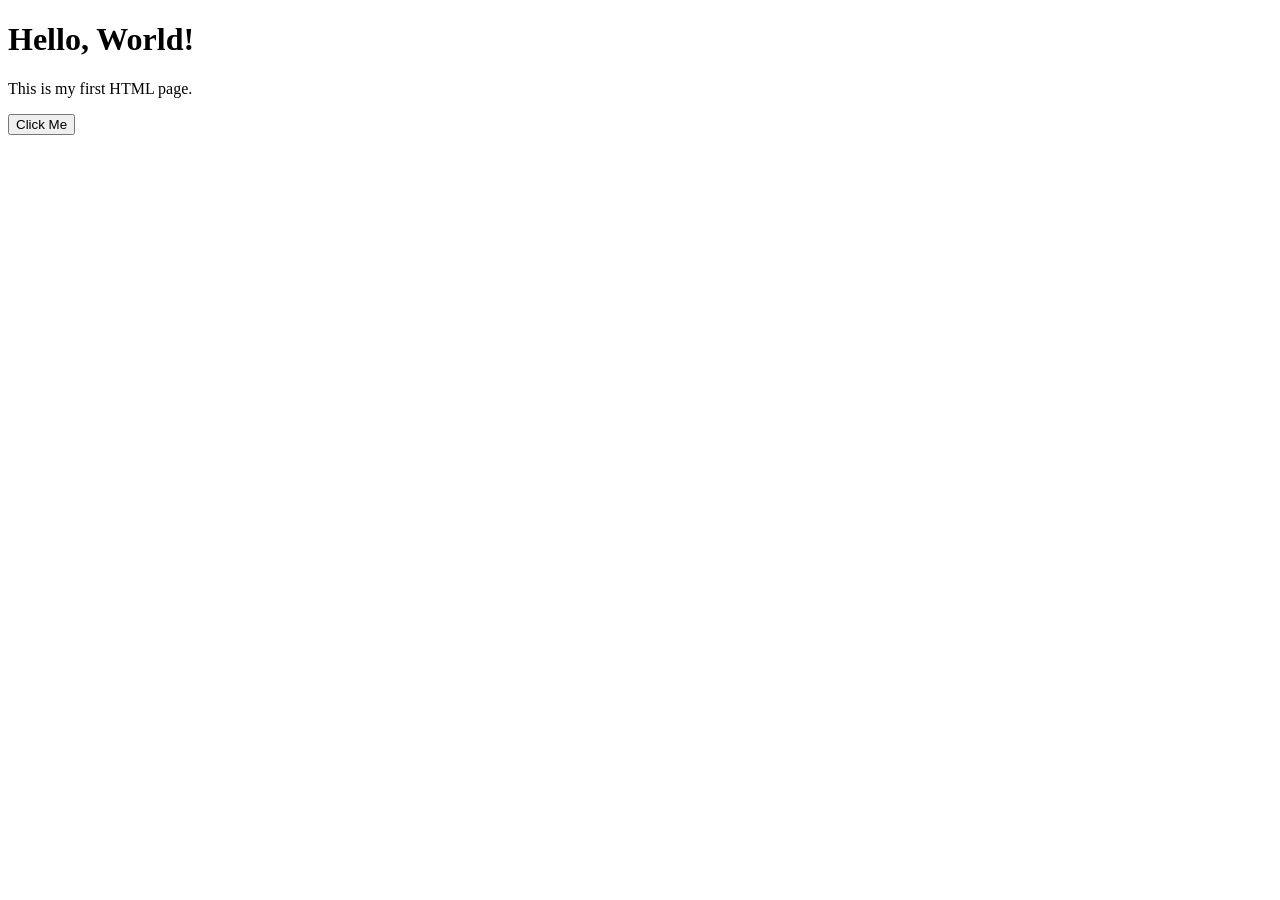
==== index.html @ 64007645 "Add files via upload" ====
<!DOCTYPE html>
<html>
<head>
    <title>My First Page</title>
</head>
<body>

    <h1>Hello, World!</h1>
    <p>This is my first HTML page.</p>

    <button>Click Me</button>

</body>
</html>
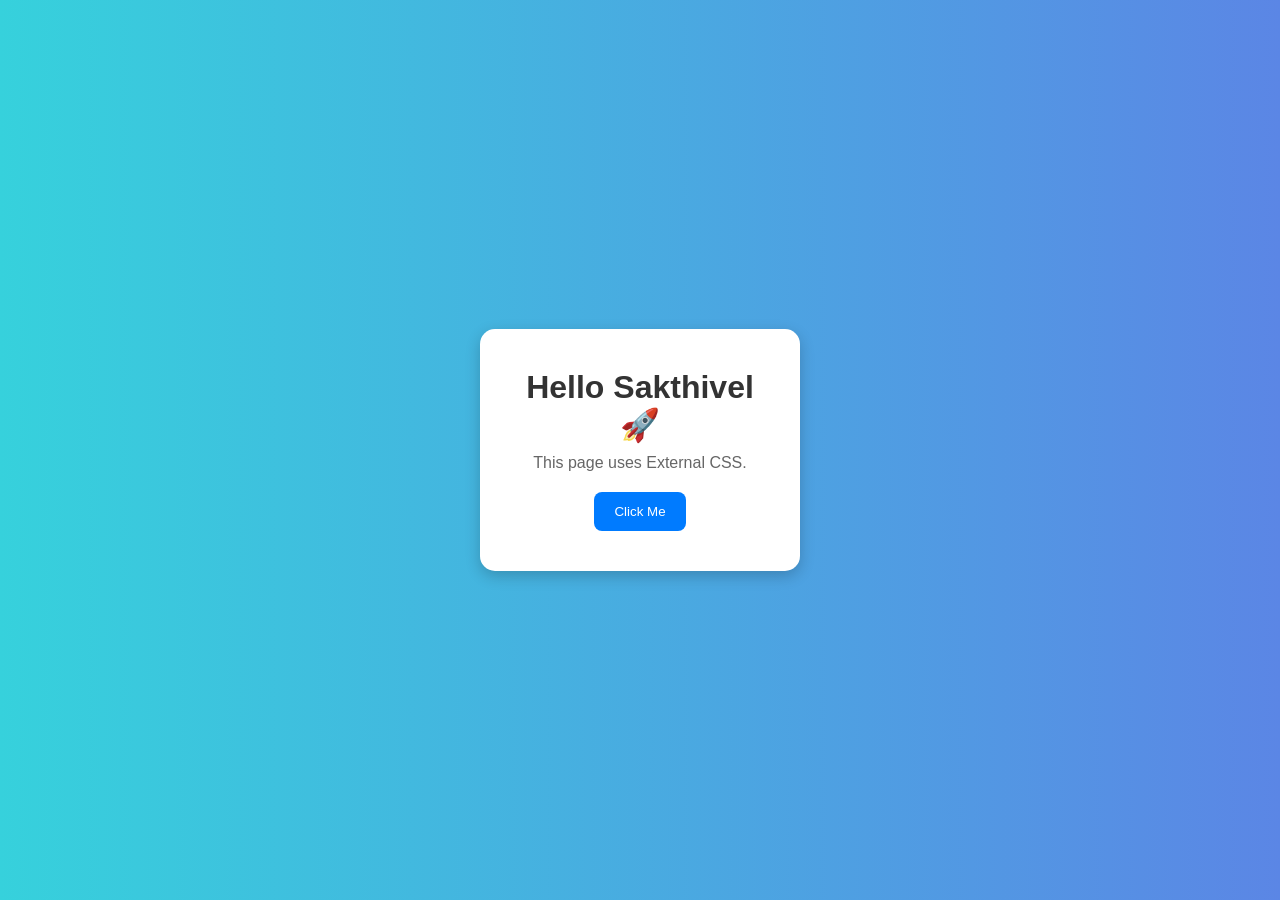
==== commit dd806543: "main: commit" ====
--- a/index.html
+++ b/index.html
@@ -1,14 +1,22 @@
 <!DOCTYPE html>
-<html>
+<html lang="en">
 <head>
-    <title>My First Page</title>
+    <meta charset="UTF-8">
+    <meta name="viewport" content="width=device-width, initial-scale=1.0">
+
+    <title>External CSS Example</title>
+
+    <!-- Link CSS File -->
+    <link rel="stylesheet" href="style.css">
 </head>
+
 <body>
 
-    <h1>Hello, World!</h1>
-    <p>This is my first HTML page.</p>
-
-    <button>Click Me</button>
+    <div class="card">
+        <h1>Hello Sakthivel 🚀</h1>
+        <p>This page uses External CSS.</p>
+        <button>Click Me</button>
+    </div>
 
 </body>
 </html>
--- a/style.css
+++ b/style.css
@@ -0,0 +1,47 @@
+* {
+  margin: 0;
+  padding: 0;
+  box-sizing: border-box;
+}
+
+body {
+  font-family: Arial, sans-serif;
+  background: linear-gradient(to right, #36d1dc, #5b86e5);
+  height: 100vh;
+  display: flex;
+  justify-content: center;
+  align-items: center;
+}
+
+.card {
+  background: white;
+  padding: 40px;
+  border-radius: 15px;
+  text-align: center;
+  width: 320px;
+  box-shadow: 0 5px 15px rgba(0, 0, 0, 0.2);
+}
+
+h1 {
+  color: #333;
+  margin-bottom: 10px;
+}
+
+p {
+  color: #666;
+  margin-bottom: 20px;
+}
+
+button {
+  padding: 12px 20px;
+  border: none;
+  background: #007bff;
+  color: white;
+  border-radius: 8px;
+  cursor: pointer;
+  transition: 0.3s;
+}
+
+button:hover {
+  background: #0056b3;
+}
